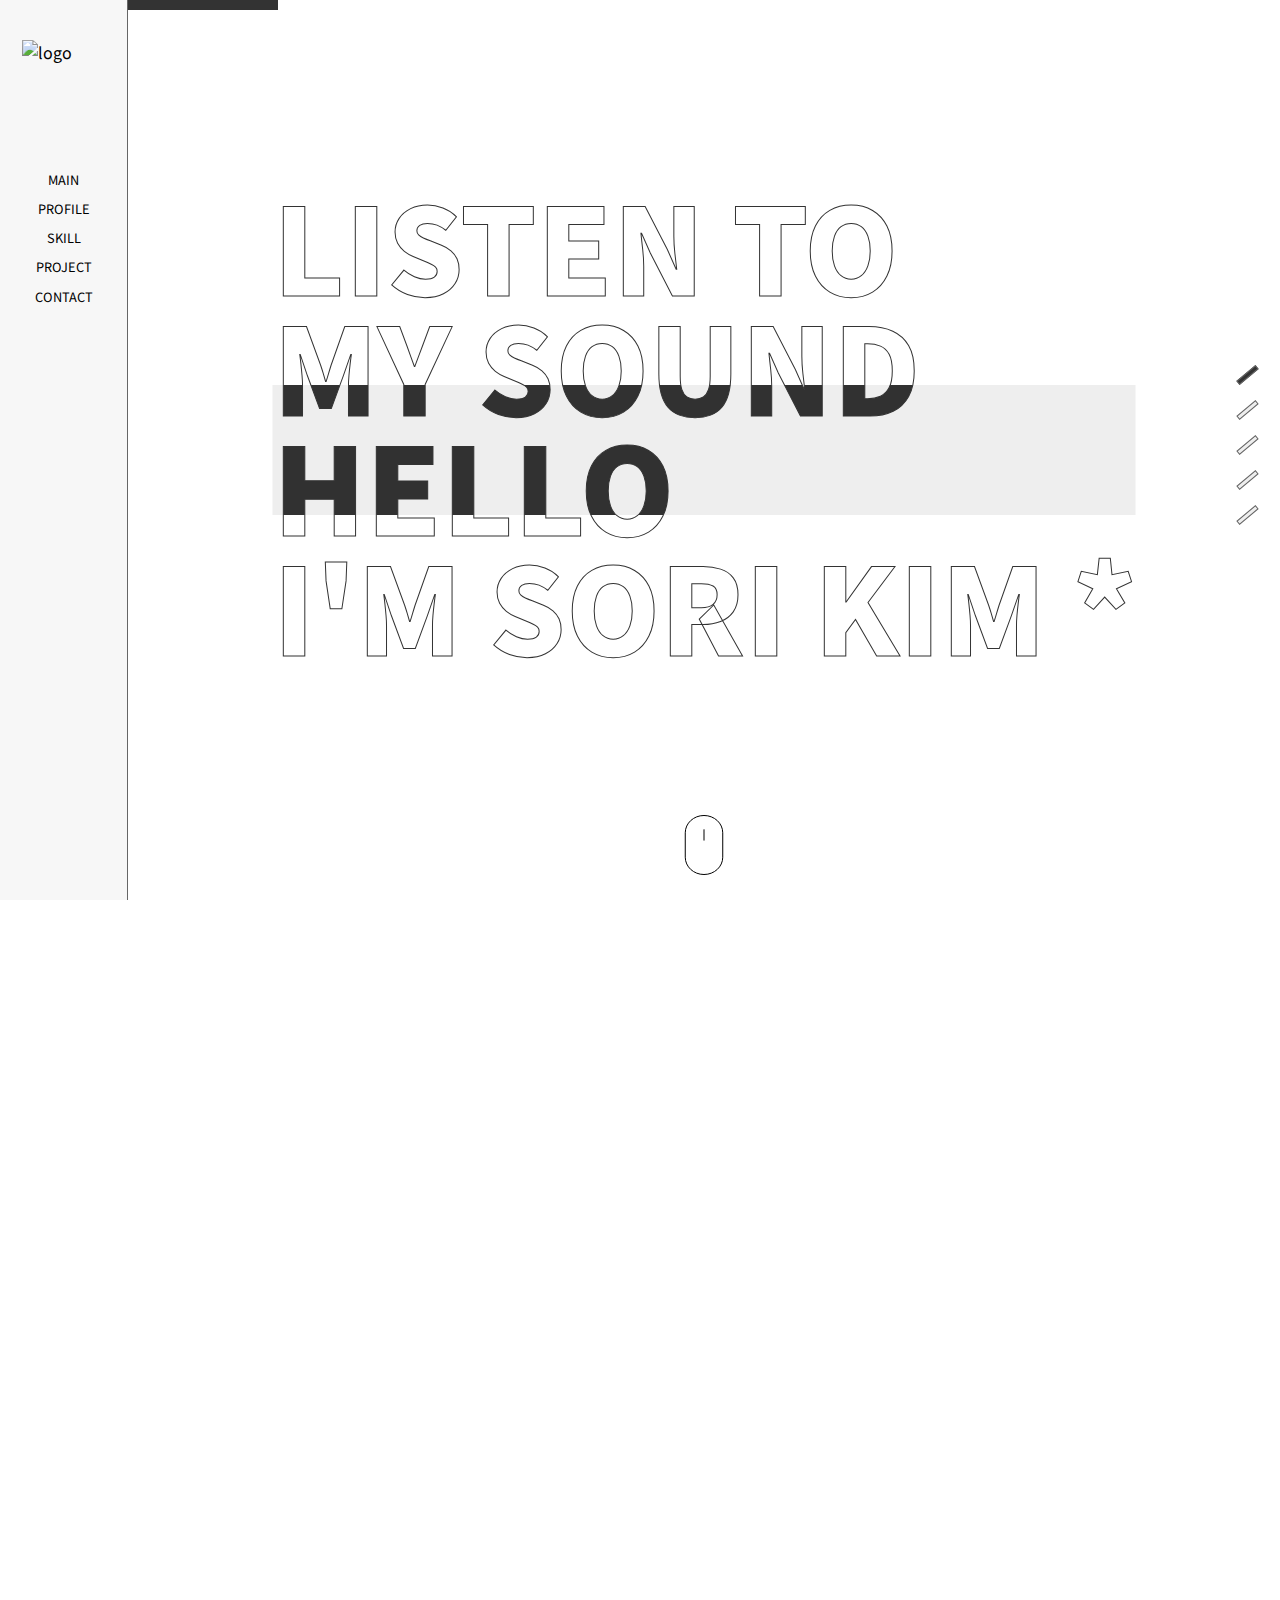
==== index.html @ 5424d2f2 "page5 수정" ====
<!DOCTYPE html>
<html lang="en" >
<head>
  <meta charset="UTF-8">
  <title>sori</title>
  <link rel="stylesheet" href="css/sori_style.css">
  <link rel="stylesheet" href="css/reset.css">

  <link rel="preconnect" href="https://fonts.googleapis.com">
  <link rel="preconnect" href="https://fonts.gstatic.com" crossorigin>
  <link href="https://fonts.googleapis.com/css2?family=Archivo+Black&family=Noto+Sans+KR:wght@100;300;400;500;700;900&display=swap" rel="stylesheet">

  <script src="https://code.jquery.com/jquery-3.6.0.min.js"></script>
  <script src="https://cdnjs.cloudflare.com/ajax/libs/gsap/3.6.0/gsap.min.js"></script>
</head>

<body>

  <div class="menu">
    <div class="icon">
      <img src="img/logo.png" alt="logo">
    </div>

    <ul class="menu_list">
      <li>main</li>
      <li>profile</li>
      <li>skill</li>
      <li>project</li>
      <li>contact</li>
    </ul>
  </div>

    <div id="wrap">
      <div class="cursor"></div>

      <div class='quick'>
        <ul></ul>
      </div>

      <div class="full page1" pageNum="1">

          <script>
            const circle = document.querySelector(".cursor");

            document.addEventListener("mousemove", (e) => {

              const mouseX = e.clientX;
              const mouseY = e.clientY;

              circle.style.left = mouseX + 'px';
              circle.style.top = mouseY + 'px';
            });
          </script> 

          <div class="p1_wr">
            <ul>
              <li>LISTEN TO</li>
              <li>MY SOUND</li>
              <li>HELLO</li>
              <li>I'M SORI KIM *</li>
            </ul>
            <div class="p1_txt_mask">
              <ul class="p1_txt_mask_in">
                <li>LISTEN TO</li>
                <li>MY SOUND</li>
                <li>HELLO</li>
                <li>I'M SORI KIM *</li>
              </ul>
            </div>
            
          </div>

          <div class="p1_scroll">
            <img src="img/scroll_icon.svg" alt="scroll">
          </div>
      </div>

      <div class="full page2" pageNum="2">
        <div class="p2_box1"> <!--프로필 이미지-->
          <div>
          </div>
        </div>
        <div class="p2_box2">
          <div>
            <p>introduce <br> myself</p>
            <div>
              <ul>
                <li>| <span>profile</span> <span style="font-size:0.3em; border:none; color:#ddd;"> click</span></li>
                <li>
                  <p>
                    이름 : 김소리 <br>
                    생년월일 : 1997.12.16 (만 24세) <br>
                    거주지 : 경기도 안산 <br>
                    학력 : 안산대학교 시각미디어디자인과(2016.03~2020.02) <br>
                  </p>
                </li>
                <li>| <span>certificate</span> <span style="font-size:0.3em; border:none; color:#ddd;"> click</span></li>
                <li>
                  <p>
                    컴퓨터활용능력 2급 <br>
                    ITQ 엑셀 A <br>
                    무역영어 3급 <br>
                  </p>
                </li>
                <li>| <span>career</span> <span style="font-size:0.3em; border:none; color:#ddd;"> click</span></li>
                <li>
                  <p>
                    안산대학교 원격교육지원사업 계약직 (2020.06~2021.1) <br>
                    안산대학교 시각미디어디자인학과 조교 (2021.02~2022.01) <br>
                  </p>
                </li>
                <li>| <span>experience</span> <span style="font-size:0.3em; border:none; color:#ddd;"> click</span></li>
                <li>
                  <p>
                    2016.03 ~ 2017.02 안산대학교 시각미디어디자인과 1학년 과대표 <br>
                    2017.06.28. ~2017.07.03 안산대학교 섬김의 리더 해외봉사 활동 (캄보디아) <br>
                    2017.03 ~ 2018.02 안산대학교 제 33대 총학생회 복지부장 <br>
                  </p>
                </li>
              </ul>
            </div>
          </div>
        </div>
        </div>
  

        <div class="full page3" pageNum="3">

          <div></div>
          <div class="p3_wr">

            <ul>
              <li><span> HTML</span><span style="color:#f1672c00;">/ 90%</span></li>
              <li><span> CSS</span><span style="color:#00a2ff00;">/ 90%</span></li>
              <li><span> JAVASCRIPT</span><span style="color:#ffca2b00">/ 50%</span></li>
              <li><span> JQUERY</span><span style="color:#78cff500">/ 60%</span></li>
              <li><span> PHOTOSHOP</span><span style="color:#192d4500">/ 100%</span></li>
              <li><span> ILLUSTRATOR</span><span style="color:#3f1e1900">/ 100%</span></li>
              <li style="font-size: 0.5em;">..and more</li>
            </ul>


          </div>
        </div>

        <div class="full page4" pageNum="4">
          <hr>
          <div class="p4_box">
            <div class="p4_box_in">
              <div class="sub_go">
                <a href="sub.html">PROJECT → </a>
              </div>
              <div class="p4_box_img">
                <div class="img1"></div>
                <div class="img2"></div>
                <div class="img3"></div>
              </div>
              <img src="img/imac.png" alt="imac">
            </div>
          </div>
        </div>

        <div class="full page5" pageNum="5">
          <h3>contact me</h3>
          <div class="line"></div>
          <div class="p5_box">
            <div>
              <img src="img/phone.png" alt="">
              <p>010-7187-9129</p>
            </div>
            <div>
              <img src="img/email.png" alt="">
              <p>imj101097@gmail.com</p>
            </div>
            <div>
              <img src="img/instagram.png" alt="">
              <a href="https://www.instagram.com/mysd.rs/" style="display:block">@mysd.rs</a>
            </div>
          </div>
        </div>

        

    </div>

</body>


<script src="https://code.jquery.com/jquery-1.12.4.js"></script>
<script type="text/javascript" src="https://cdnjs.cloudflare.com/ajax/libs/jquery-easing/1.4.1/jquery.easing.min.js"></script>
<script src="js/sori_one.js"></script>
</html>
---- css/sori_style.css ----
@charset "utf-8";

html,
body {
  width: 100%;
  height: 100%;
  margin: 0px;
  padding: 0px;
  overflow: hidden;
  font-family: sans-serif;
  display: flex;
  flex-flow: row nowrap;
}

.menu {
  width: 10%;
  height: 100%;
  background-color: transparent;
  z-index: 100000;
  border-right: 1px  rgba(102, 102, 102) solid;
  background-color:  rgba(102, 102, 102, 0.05);;
}

.menu .icon {
  width: 65%;
  height: 10%;
  margin: 40px auto;
}
.menu .icon img {
  width: 100%;
}

.menu ul {
  width: 80%;
  height: auto;
  margin: 0 auto;
}

.menu ul li {
  font-size: 0.8em;
  margin-top: 10%;
  cursor: pointer;
  text-align: center;
  text-transform: uppercase;
}

#wrap {
  position: relative;
  top: 0px;
  z-index: 9;
  width: 90%;
  height: 100%;
}

.full {
  width: 100%;
  height: 100%;
  position: relative;
}
.cursor {
  position: absolute;
  width: 150px;
  height: 10px;
  background-color: #333;
  z-index: 99;
  cursor: none;
  opacity: 1;
}

.quick {
  position: fixed;
  right: 30px;
  top: 50%;
  transform: translateY(-50%);
  z-index: 100000;
}

.quick ul li {
  width: 5px;
  height: 25px;
  transform: rotate(50deg);
  margin-bottom: 10px;
  background-color: #eee;
  border: 1px solid rgba(102, 102, 102);
  cursor: pointer;
}

.quick .on {
  background: #333;
}


/*--- page1 시작 ---*/
.page1 {
  margin: 0 auto;
  overflow: hidden;
  background-color: rgb(255, 255, 255);
  display: flex;
  justify-content: center;
  align-items: center;
  position: relative;
}

.page1 .p1_wr {
  width: 100%;
  top: 0;
  position: relative;
}

.page1 .p1_wr ul{
  position: absolute; /*ul 2개를 같은 곳에 위치하도록*/
  color: transparent;
  transform: translate(-50%, -50%);
  white-space: nowrap;
  top: 30%;
  left: 50%;
  font-weight: 900;
  font-size: 7.5em;
  line-height: 120px;
}

.page1 .p1_wr ul:nth-child(1) {
  -webkit-text-stroke: 1px #333;
}

.page1 .p1_wr .p1_txt_mask{
  position: relative;
  height: 130px;
  overflow: hidden;
}

.page1 .p1_wr .p1_txt_mask_in{
  color: rgb(49, 49, 49);
  background-color: #eee;
}

.p1_scroll {
  position: absolute;
  bottom: 0;
  animation: p1scroll 2s ease-in-out infinite;
  cursor: pointer;
}

.p1_scroll a img {
  width: 80%;
}
@keyframes p1scroll {

  0% ,100% {
    bottom: 30px;
  }

  50% {
    bottom: 0px;
  }
}




/*--- page2 시작 ---*/
.page2 {
  width: 100%;
  margin: 0 auto;
  display: flex;
  flex-flow: row nowrap;
}

.page2 .p2_box1 {
  width: 35%;
  height: 100%;
  background-color: transparent;

}

.page2 .p2_box1 > div {
  height: 50%;
  margin: 30% 0;
  background-image: url("../img/selfie.jpg");
  background-repeat: no-repeat;
  background-size: contain;
  background-position: right;
}

.page2 .p2_box2 {
  margin-left: 5%;
  width: 60%;
  height: 100%;
  background-color: transparent;
}

.page2 .p2_box2 > div {
  width: 90%;
  height: 70%;
  margin: 15% auto;
  background-color: transparent;
}

.page2 .p2_box2 > div > p {
  font-size: 3.7em;
  line-height: 1.1em;
  text-transform: uppercase;
  color: transparent;
  -webkit-text-stroke: 1px #333;
}

.page2 .p2_box2 > div > div {
  width: 100%;
  height: 100%;
  margin-top: 5%;
}

.page2 .p2_box2 > div > div > ul {
  height: 100%;
}

.page2 .p2_box2 > div > div > ul li:nth-of-type(odd) {
  margin-top: 2%;
  font-size: 1.5em;
  text-transform: uppercase;
  cursor: pointer;
}

.page2 .p2_box2 > div > div > ul li:nth-of-type(even) {
  margin-top: 2%;
  text-transform: uppercase;
  display: none;
}

.page2 .p2_box2 > div > div > ul li:nth-of-type(even) p {
  font-family: "Noto Sans KR", sans-serif;
  font-weight: 100;
  font-size: 1em;
  margin-left: 3%;
}


.page2 .p2_box2 > div > div > ul li span {
  border-bottom: 1px solid #ddd;
}



/*--- page3 시작 ---*/


.page3 {
  width: 100%;
  margin: 0 auto;
  overflow: hidden;
  position: relative;
}


.page3 .p3_wr {
  width: 100%;
  top: 0;
  position: relative;
}

.page3 .p3_wr ul{
  width: 100%;
  position: absolute; /*ul 2개를 같은 곳에 위치하도록*/
  color: transparent;
  transform: translateX(-50%);
  white-space: nowrap;
  left: 35%;
  font-weight: 900;
  font-size: 4.5em;

  text-align: right;
  font-style: italic;
  -webkit-text-stroke: 1px #333;
}

.page3 .p3_wr ul li {
  width: 100%;
}
.page3 .p3_wr ul li span {
  cursor: pointer;
}

.page3 .p3_wr ul li span:nth-of-type(2) {
  display: none;
  font-size: 0.7em;
  line-height: 80px;
}



/*--- page4 시작 ---*/
.page4 {
  width: 100%;
  height: 100%;
  margin: 0 auto;
  overflow: hidden;
  background-color: transparent;
  position: relative;
}

.page4 hr {
  margin-top: 50vh;
}

.page4 .p4_box {
  width: 90%;
  height: 90%;
  background-color: transparent;
  position: absolute;
  top: 50%;
  left: 50%;
  transform: translate(-50%,-50%);
}

.page4 .p4_box .p4_box_in {
  width: 100%;
  height: 100%;
  overflow: hidden;
  position: relative;
}

.page4 .p4_box .p4_box_in .sub_go {
  position: absolute;
  width: 529px;
  height: 300px;
  background-color: rgba(255, 255, 255, 0.762);
  transform: translate(-50%,-50%);
  top: 38%;
  left: 50%;
  z-index: 1000;
  text-align: center;
}

.page4 .p4_box .p4_box_in .sub_go a {
  position: absolute;
  transform: translate(-50%,-50%);
  top: 50%;
  left: 50%;
  font-size: 2.5em;
}


.page4 .p4_box .p4_box_in .p4_box_img {
  position: absolute;
  width: 529px;
  height: 300px;
  background-color: transparent;
  transform: translate(-50%,-50%);
  top: 38%;
  left: 50%;
  overflow: hidden;
  display: flex;
  z-index: 999;
}

.page4 .p4_box .p4_box_in .p4_box_img >.img1 {
  width: 33.3%;
  height: 100%;
  background-image: url("../img/서울문화재단.png");
  background-size: cover;
  background-position: 0 0px;
}

.page4 .p4_box .p4_box_in .p4_box_img >.img2 {
  width: 33.3%;
  height: 100%;
  background-image: url("../img/Daniel\'s\ Truth_main.png");
  background-size: cover;
  background-position: 0 -50px;
}

.page4 .p4_box .p4_box_in .p4_box_img >.img3 {
  width: 33.3%;
  height: 100%;
  background-image: url("../img/서울문화재단.png");
  background-size: cover;
  background-position: 0 -100px;
}

.page4 .p4_box .p4_box_in img {
  height: 600px;
  position: absolute;
  transform: translate(-50%,-50%);
  top: 55%;
  left: 50%;
}



/*--- page5 시작 ---*/
.page5 {
  width: 100%;
  margin: 0 auto;
  overflow: hidden;
  background-color: transparent
}

.page5 h3 {
  text-align: center;
  font-size: 3em;
  text-transform: uppercase;
  margin: 8% 0 4%;
}
.page5 .line {
  width: 1px;
  height: 15%;
  background-color: black;
  margin: 0 auto;
}

.page5 .p5_box {
  margin: 0 auto;
  width: 90%;
  display: flex;
}


.page5 .p5_box div {
  width: 33.3%;
  text-align: center;
  font-size: 1.3em;
  color: #555;
}

.page5 .p5_box div img {
  margin-top: 20%;
  width: 15%;
}

.page5 .p5_box div > a, p {
  margin-top: 8%;
}
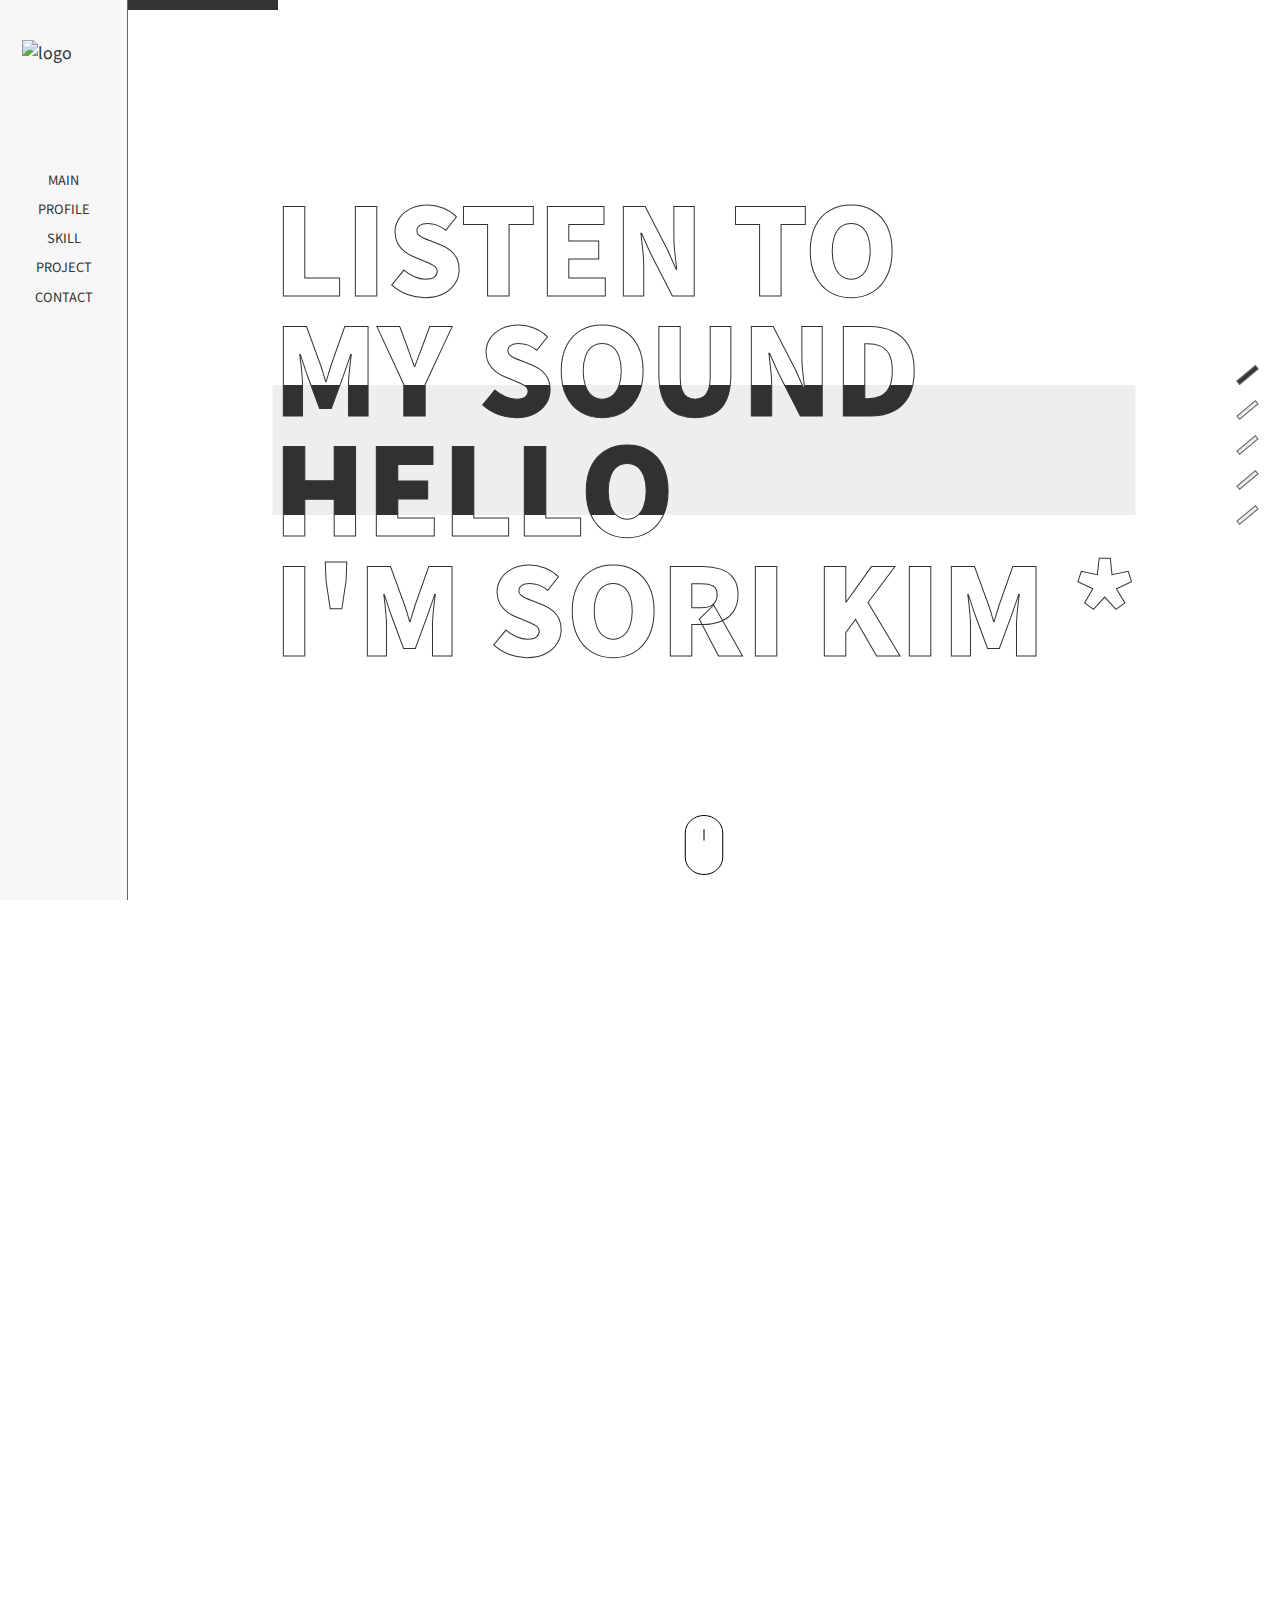
==== commit 9c721f91: "p3 수정" ====
--- a/index.html
+++ b/index.html
@@ -106,16 +106,16 @@
                 <li>| <span>career</span> <span style="font-size:0.3em; border:none; color:#ddd;"> click</span></li>
                 <li>
                   <p>
+                    안산대학교 시각미디어디자인학과 조교 (2021.02~2022.01) <br>
                     안산대학교 원격교육지원사업 계약직 (2020.06~2021.1) <br>
-                    안산대학교 시각미디어디자인학과 조교 (2021.02~2022.01) <br>
                   </p>
                 </li>
                 <li>| <span>experience</span> <span style="font-size:0.3em; border:none; color:#ddd;"> click</span></li>
                 <li>
                   <p>
+                    2017.03 ~ 2018.02 안산대학교 제 33대 총학생회 복지부장 <br>
+                    2017.06.28. ~2017.07.03 안산대학교 섬김의 리더 해외봉사 활동 (캄보디아) <br>
                     2016.03 ~ 2017.02 안산대학교 시각미디어디자인과 1학년 과대표 <br>
-                    2017.06.28. ~2017.07.03 안산대학교 섬김의 리더 해외봉사 활동 (캄보디아) <br>
-                    2017.03 ~ 2018.02 안산대학교 제 33대 총학생회 복지부장 <br>
                   </p>
                 </li>
               </ul>
@@ -129,16 +129,22 @@
 
           <div></div>
           <div class="p3_wr">
+            
+            <div class="p3_on">
+              <div>skill check →</div>
+            </div>
 
-            <ul>
-              <li><span> HTML</span><span style="color:#f1672c00;">/ 90%</span></li>
-              <li><span> CSS</span><span style="color:#00a2ff00;">/ 90%</span></li>
-              <li><span> JAVASCRIPT</span><span style="color:#ffca2b00">/ 50%</span></li>
-              <li><span> JQUERY</span><span style="color:#78cff500">/ 60%</span></li>
-              <li><span> PHOTOSHOP</span><span style="color:#192d4500">/ 100%</span></li>
-              <li><span> ILLUSTRATOR</span><span style="color:#3f1e1900">/ 100%</span></li>
-              <li style="font-size: 0.5em;">..and more</li>
-            </ul>
+            <div class="p3_list">
+              <ul>
+                <li><span> HTML</span><span style="color:#f1672c00;">/ 90%</span></li>
+                <li><span> CSS</span><span style="color:#00a2ff00;">/ 90%</span></li>
+                <li><span> JAVASCRIPT</span><span style="color:#ffca2b00">/ 50%</span></li>
+                <li><span> JQUERY</span><span style="color:#78cff500">/ 60%</span></li>
+                <li><span> PHOTOSHOP</span><span style="color:#192d4500">/ 100%</span></li>
+                <li><span> ILLUSTRATOR</span><span style="color:#3f1e1900">/ 100%</span></li>
+                <li style="font-size: 0.5em;">..and more</li>
+              </ul>
+            </div>
 
 
           </div>
@@ -166,15 +172,15 @@
           <div class="line"></div>
           <div class="p5_box">
             <div>
-              <img src="img/phone.png" alt="">
+              <img src="img/phone.png" alt="1">
               <p>010-7187-9129</p>
             </div>
             <div>
-              <img src="img/email.png" alt="">
+              <img src="img/email.png" alt="2">
               <p>imj101097@gmail.com</p>
             </div>
             <div>
-              <img src="img/instagram.png" alt="">
+              <img src="img/instagram.png" alt="3">
               <a href="https://www.instagram.com/mysd.rs/" style="display:block">@mysd.rs</a>
             </div>
           </div>
--- a/css/sori_style.css
+++ b/css/sori_style.css
@@ -10,6 +10,7 @@
   font-family: sans-serif;
   display: flex;
   flex-flow: row nowrap;
+  color: #333;
 }
 
 .menu {
@@ -246,28 +247,49 @@
 
 .page3 {
   width: 100%;
-  margin: 0 auto;
-  overflow: hidden;
-  position: relative;
-}
-
+  height: 100%;
+  margin: 0 auto;
+  overflow: hidden;
+  position: relative;
+}
 
 .page3 .p3_wr {
   width: 100%;
+  height: 100%;
   top: 0;
   position: relative;
-}
-
-.page3 .p3_wr ul{
-  width: 100%;
-  position: absolute; /*ul 2개를 같은 곳에 위치하도록*/
+  display: flex;
+}
+
+.page3 .p3_wr .p3_on {
+  width: 30%;
+  height: 100%;
+  text-align: right;
+}
+.page3 .p3_wr .p3_on > div{
+  width: 100%;
+  height: 1px;
+  position: relative;
+  top: 50%;
+  background-color: black;
+  text-transform: uppercase;
+}
+
+.page3 .p3_wr .p3_list {
+  width: 70%;
+  height: 100%;
+}
+
+.page3 .p3_wr .p3_list ul{
+  margin-top: 10%;
+  width: 90%;
+  height: 100%;
+ /*ul 2개를 같은 곳에 위치하도록*/
   color: transparent;
-  transform: translateX(-50%);
   white-space: nowrap;
   left: 35%;
   font-weight: 900;
-  font-size: 4.5em;
-
+  font-size: 5em;
   text-align: right;
   font-style: italic;
   -webkit-text-stroke: 1px #333;
@@ -303,8 +325,8 @@
 }
 
 .page4 .p4_box {
-  width: 90%;
-  height: 90%;
+  width: 100%;
+  height: 100%;
   background-color: transparent;
   position: absolute;
   top: 50%;
@@ -314,7 +336,7 @@
 
 .page4 .p4_box .p4_box_in {
   width: 100%;
-  height: 100%;
+  height: 900px;
   overflow: hidden;
   position: relative;
 }
@@ -325,8 +347,8 @@
   height: 300px;
   background-color: rgba(255, 255, 255, 0.762);
   transform: translate(-50%,-50%);
-  top: 38%;
-  left: 50%;
+  top: 43%;
+  left: 49.8%;
   z-index: 1000;
   text-align: center;
 }
@@ -342,12 +364,12 @@
 
 .page4 .p4_box .p4_box_in .p4_box_img {
   position: absolute;
-  width: 529px;
-  height: 300px;
+  width: 625px;
+  height: 350px;
   background-color: transparent;
   transform: translate(-50%,-50%);
-  top: 38%;
-  left: 50%;
+  top: 42%;
+  left: 49.8%;
   overflow: hidden;
   display: flex;
   z-index: 999;
@@ -372,13 +394,13 @@
 .page4 .p4_box .p4_box_in .p4_box_img >.img3 {
   width: 33.3%;
   height: 100%;
-  background-image: url("../img/서울문화재단.png");
+  background-image: url("../img/04.김소리_main.jpg");
   background-size: cover;
   background-position: 0 -100px;
 }
 
 .page4 .p4_box .p4_box_in img {
-  height: 600px;
+  height: 700px;
   position: absolute;
   transform: translate(-50%,-50%);
   top: 55%;
@@ -427,6 +449,10 @@
   width: 15%;
 }
 
-.page5 .p5_box div > a, p {
+.page5 .p5_box div a {
+  margin-top: 8%;
+}
+
+.page5 .p5_box div p {
   margin-top: 8%;
 }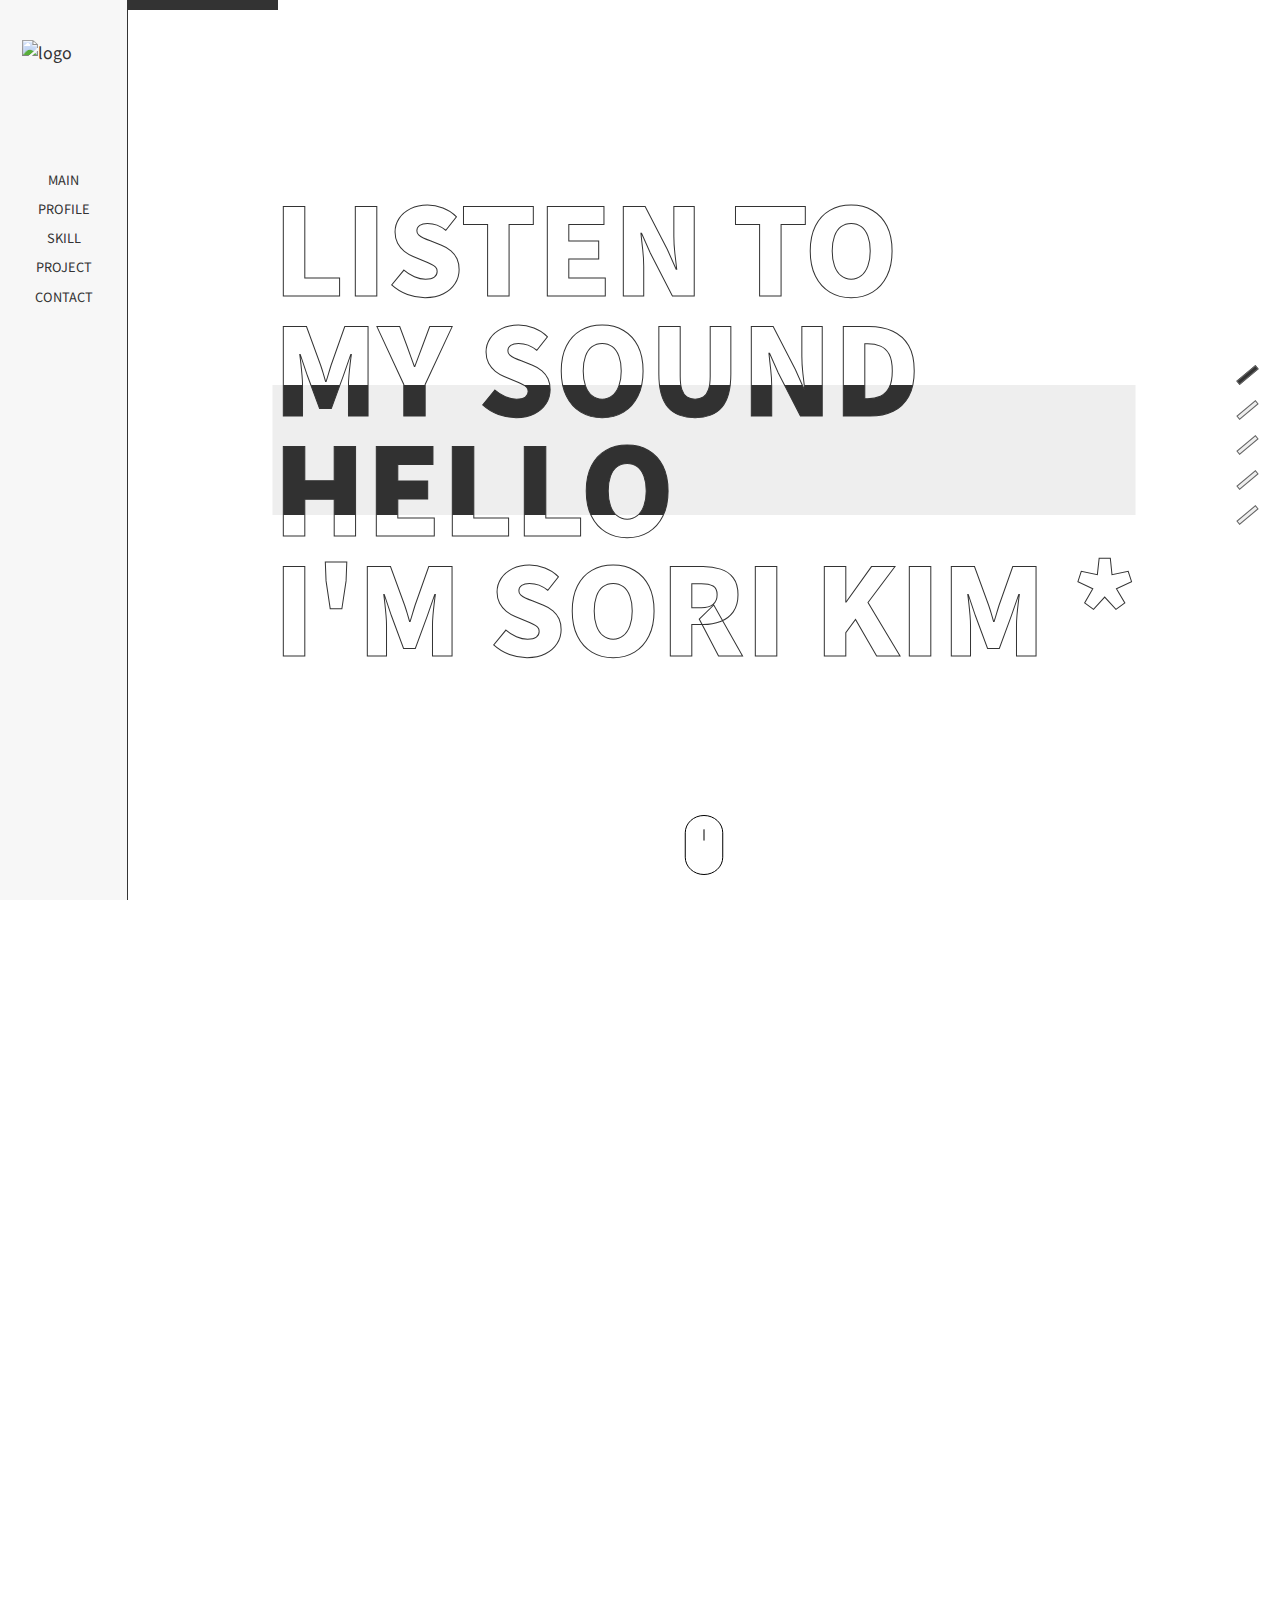
==== commit 06060e09: "p4 line 변경" ====
--- a/index.html
+++ b/index.html
@@ -151,7 +151,7 @@
         </div>
 
         <div class="full page4" pageNum="4">
-          <hr>
+          <div class="line"></div>
           <div class="p4_box">
             <div class="p4_box_in">
               <div class="sub_go">
--- a/css/sori_style.css
+++ b/css/sori_style.css
@@ -18,7 +18,7 @@
   height: 100%;
   background-color: transparent;
   z-index: 100000;
-  border-right: 1px  rgba(102, 102, 102) solid;
+  border-right: 1px solid #333;
   background-color:  rgba(102, 102, 102, 0.05);;
 }
 
@@ -320,8 +320,11 @@
   position: relative;
 }
 
-.page4 hr {
+.page4 .line {
   margin-top: 50vh;
+  width: 100%;
+  height: 1px;
+  background-color: #333;
 }
 
 .page4 .p4_box {
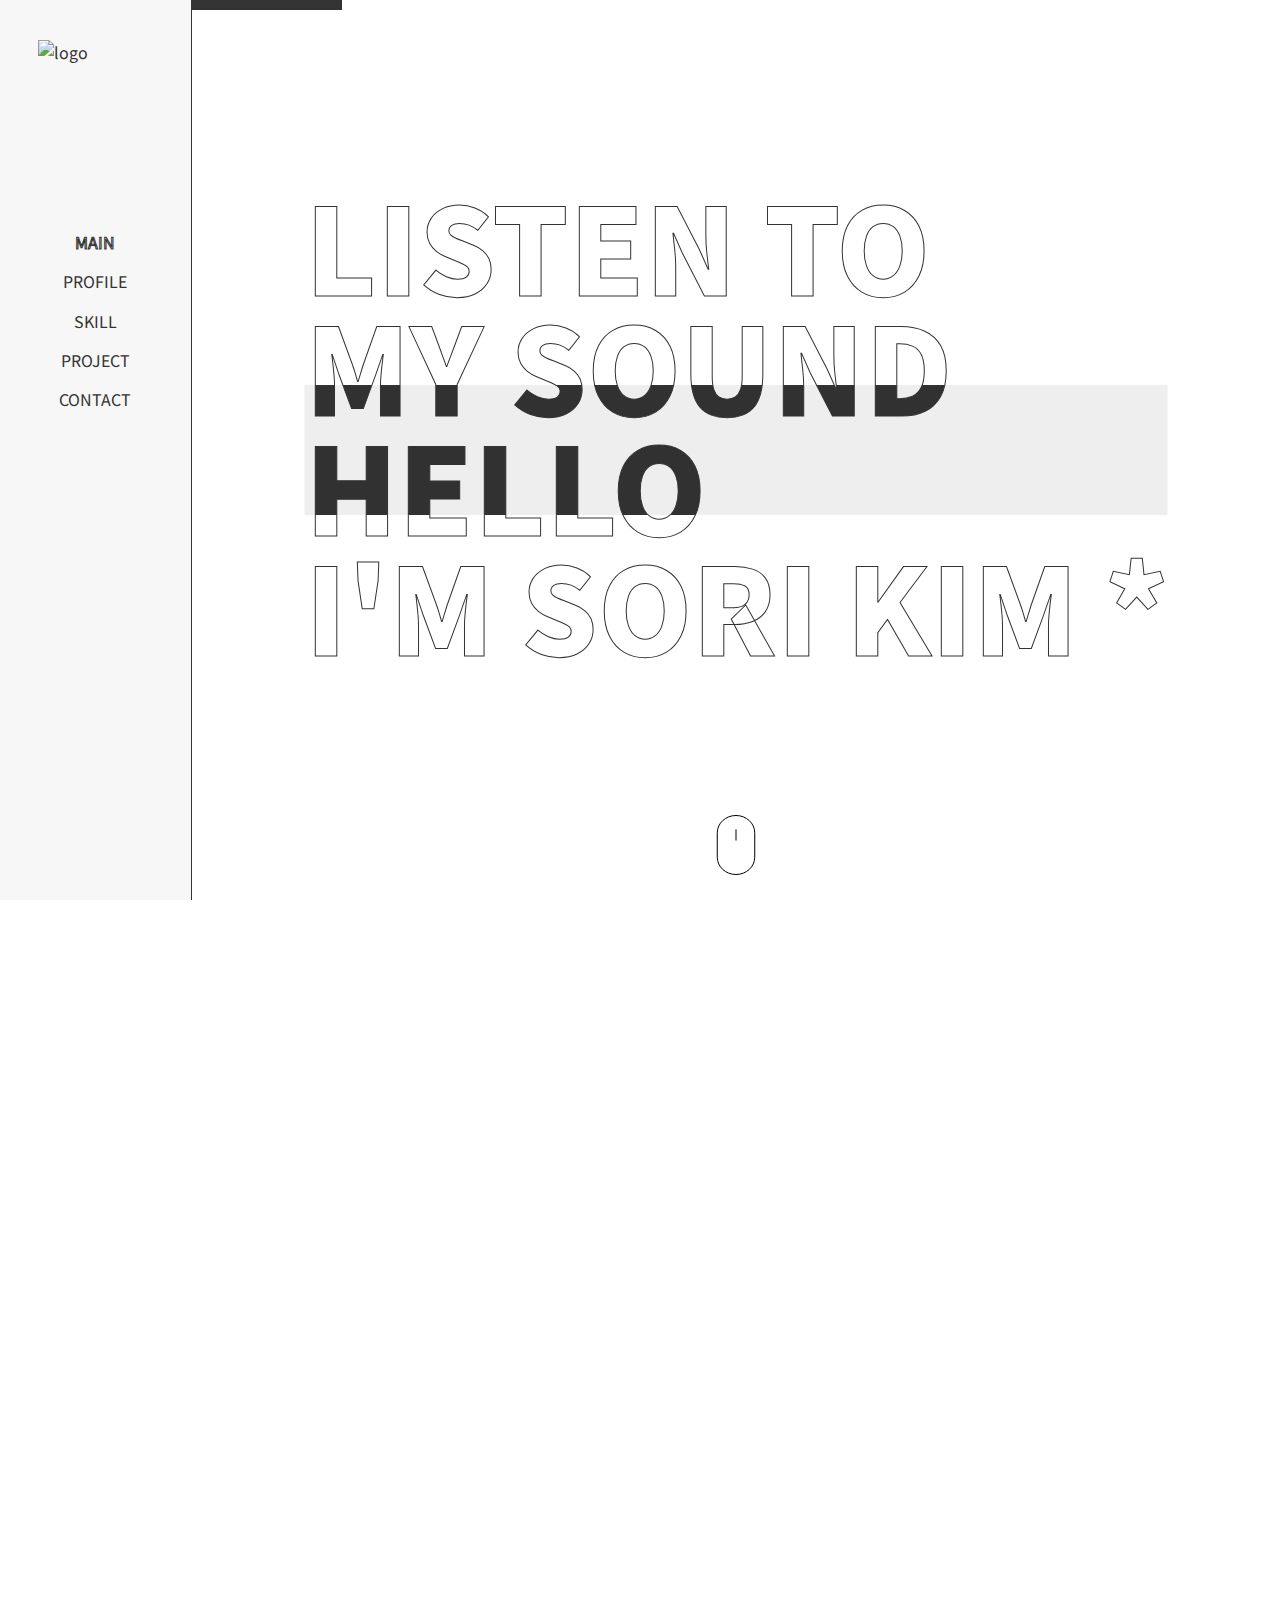
==== commit 3cb2dbf9: "메인 quick 버튼 삭제, menu로 움직일 수 있도록 수정" ====
--- a/index.html
+++ b/index.html
@@ -3,7 +3,7 @@
 <html lang="en" >
 <head>
   <meta charset="UTF-8">
-  <title>sori</title>
+  <title>SORIFOLIO</title>
   <link rel="stylesheet" href="css/sori_style.css">
   <link rel="stylesheet" href="css/reset.css">
 
@@ -11,7 +11,6 @@
   <link rel="preconnect" href="https://fonts.gstatic.com" crossorigin>
   <link href="https://fonts.googleapis.com/css2?family=Archivo+Black&family=Noto+Sans+KR:wght@100;300;400;500;700;900&display=swap" rel="stylesheet">
 
-  <script src="https://code.jquery.com/jquery-3.6.0.min.js"></script>
   <script src="https://cdnjs.cloudflare.com/ajax/libs/gsap/3.6.0/gsap.min.js"></script>
 </head>
 
@@ -34,11 +33,7 @@
     <div id="wrap">
       <div class="cursor"></div>
 
-      <div class='quick'>
-        <ul></ul>
-      </div>
-
-      <div class="full page1" pageNum="1">
+      <div class="full page1">
 
           <script>
             const circle = document.querySelector(".cursor");
@@ -76,7 +71,7 @@
           </div>
       </div>
 
-      <div class="full page2" pageNum="2">
+      <div class="full page2">
         <div class="p2_box1"> <!--프로필 이미지-->
           <div>
           </div>
@@ -93,6 +88,7 @@
                     생년월일 : 1997.12.16 (만 24세) <br>
                     거주지 : 경기도 안산 <br>
                     학력 : 안산대학교 시각미디어디자인과(2016.03~2020.02) <br>
+                    교육사항 :  라인컴퓨터아트학원 (스마트웹&콘텐츠개발)[B.L]웹표준기반 스마트UIUX디자인&웹퍼블리셔 (2022.03.21~2022.09.23)
                   </p>
                 </li>
                 <li>| <span>certificate</span> <span style="font-size:0.3em; border:none; color:#ddd;"> click</span></li>
@@ -125,7 +121,7 @@
         </div>
   
 
-        <div class="full page3" pageNum="3">
+        <div class="full page3">
 
           <div></div>
           <div class="p3_wr">
@@ -150,7 +146,7 @@
           </div>
         </div>
 
-        <div class="full page4" pageNum="4">
+        <div class="full page4">
           <div class="line"></div>
           <div class="p4_box">
             <div class="p4_box_in">
@@ -167,7 +163,7 @@
           </div>
         </div>
 
-        <div class="full page5" pageNum="5">
+        <div class="full page5">
           <h3>contact me</h3>
           <div class="line"></div>
           <div class="p5_box">
@@ -192,7 +188,6 @@
 
 </body>
 
-
 <script src="https://code.jquery.com/jquery-1.12.4.js"></script>
 <script type="text/javascript" src="https://cdnjs.cloudflare.com/ajax/libs/jquery-easing/1.4.1/jquery.easing.min.js"></script>
 <script src="js/sori_one.js"></script>
--- a/css/sori_style.css
+++ b/css/sori_style.css
@@ -14,7 +14,7 @@
 }
 
 .menu {
-  width: 10%;
+  width: 15%;
   height: 100%;
   background-color: transparent;
   z-index: 100000;
@@ -23,7 +23,7 @@
 }
 
 .menu .icon {
-  width: 65%;
+  width: 60%;
   height: 10%;
   margin: 40px auto;
 }
@@ -34,11 +34,11 @@
 .menu ul {
   width: 80%;
   height: auto;
-  margin: 0 auto;
+  margin: 100px auto 0;
 }
 
 .menu ul li {
-  font-size: 0.8em;
+  font-size: 1em;
   margin-top: 10%;
   cursor: pointer;
   text-align: center;
@@ -49,7 +49,7 @@
   position: relative;
   top: 0px;
   z-index: 9;
-  width: 90%;
+  width: 85%;
   height: 100%;
 }
 
@@ -68,26 +68,10 @@
   opacity: 1;
 }
 
-.quick {
-  position: fixed;
-  right: 30px;
-  top: 50%;
-  transform: translateY(-50%);
-  z-index: 100000;
-}
-
-.quick ul li {
-  width: 5px;
-  height: 25px;
-  transform: rotate(50deg);
-  margin-bottom: 10px;
-  background-color: #eee;
-  border: 1px solid rgba(102, 102, 102);
-  cursor: pointer;
-}
-
-.quick .on {
-  background: #333;
+
+ .on {
+  color: #fff;
+  -webkit-text-stroke: 1px #333;
 }
 
 
